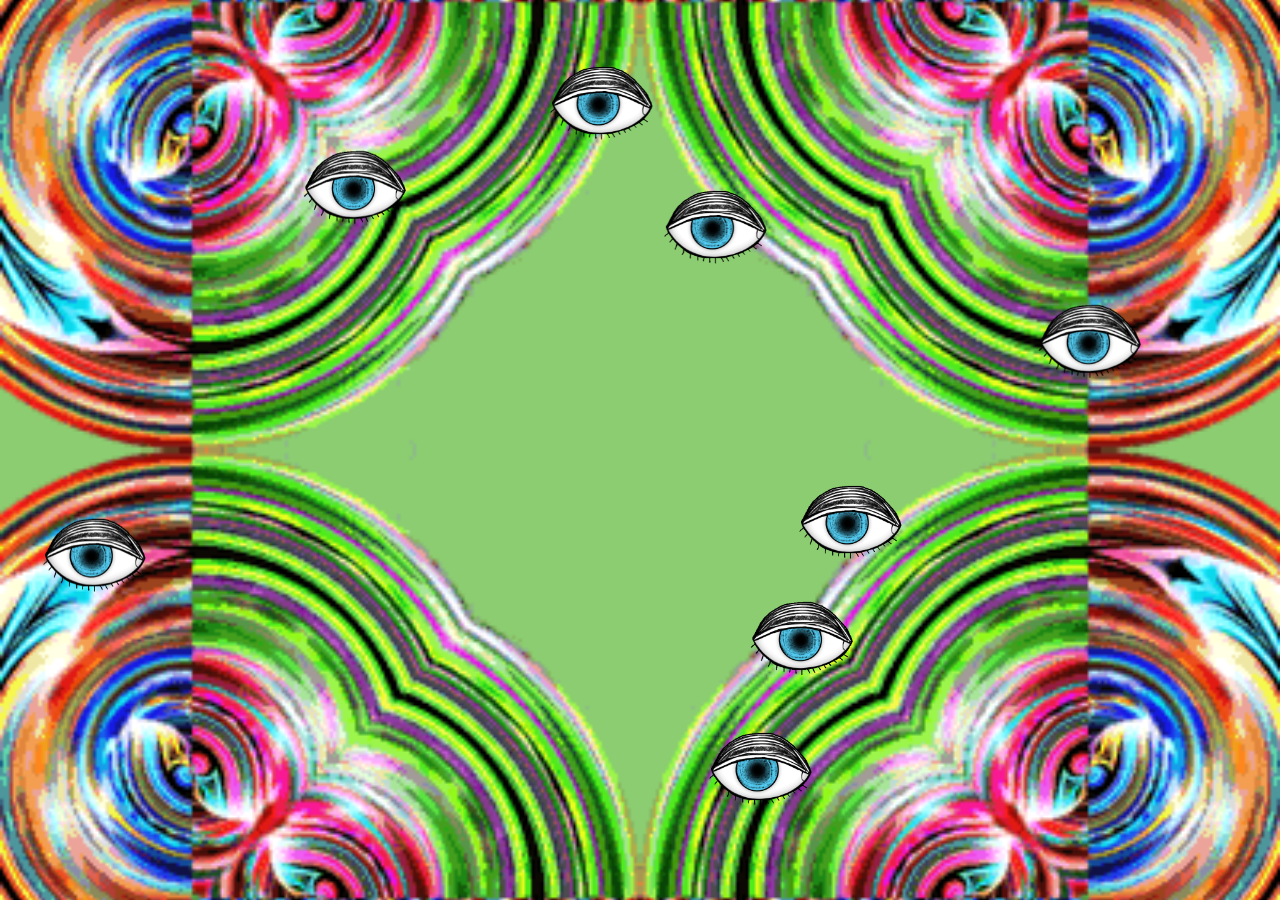
==== page2.html @ 1a2076b0 "Add files via upload" ====
<!DOCTYPE html>
<html lang="en">
<head>
<meta charset="UTF-8">
<title>Page 2</title>

<style>
body {
    margin: 0;
    overflow: hidden;
    background: black;
}

/* BACKGROUND */
.background {
    position: fixed;
    width: 100vw;
    height: 100vh;
    object-fit: cover;
    z-index: -2;
}

/* EYES */
.eye {
    position: absolute;
    width: 160px;
    cursor: pointer;
    z-index: 3;
    transition: transform 0.2s ease-out;
}

/* FLOAT + TILT */
.wrapper {
    position: absolute;
    animation: floatTilt 5s ease-in-out infinite;
}

@keyframes floatTilt {
    0%   { transform: translateY(0px) rotate(-3deg); }
    25%  { transform: translateY(-18px) rotate(2deg); }
    50%  { transform: translateY(-10px) rotate(0deg); }
    75%  { transform: translateY(-18px) rotate(-2deg); }
    100% { transform: translateY(0px) rotate(3deg); }
}

/* HOVER */
.eye:hover {
    animation: shake 0.05s infinite;
    transform: scale(1.15);
}

/* SHAKE */
@keyframes shake {
    0% { transform: translate(1px, 1px) scale(1.15); }
    25% { transform: translate(-2px, 2px) scale(1.15); }
    50% { transform: translate(2px, -1px) scale(1.15); }
    75% { transform: translate(-1px, -2px) scale(1.15); }
    100% { transform: translate(1px, 2px) scale(1.15); }
}
</style>
</head>

<body>

<img src="background2.gif" class="background">

<div id="container"></div>

<script>
const container = document.getElementById("container");

// RANDOM COUNT (7–10)
let count = Math.floor(Math.random() * 4) + 7;

// LOAD OR CREATE POSITIONS
let saved = localStorage.getItem("eyePositions");
let data;

if (saved) {
    data = JSON.parse(saved);
} else {
    data = [];

    for (let i = 0; i < count; i++) {
        data.push({
            x: Math.random() * 90,
            y: Math.random() * 90,
            type: Math.random() > 0.5 ? "eye1.gif" : "eye2.gif"
        });
    }

    localStorage.setItem("eyePositions", JSON.stringify(data));
}

// CREATE ELEMENTS
data.forEach((eye) => {
    let wrap = document.createElement("div");
    wrap.className = "wrapper";
    wrap.style.left = eye.x + "vw";
    wrap.style.top = eye.y + "vh";

    let img = document.createElement("img");
    img.src = eye.type;
    img.className = "eye";

    wrap.appendChild(img);
    container.appendChild(wrap);
});
</script>

</body>
</html>
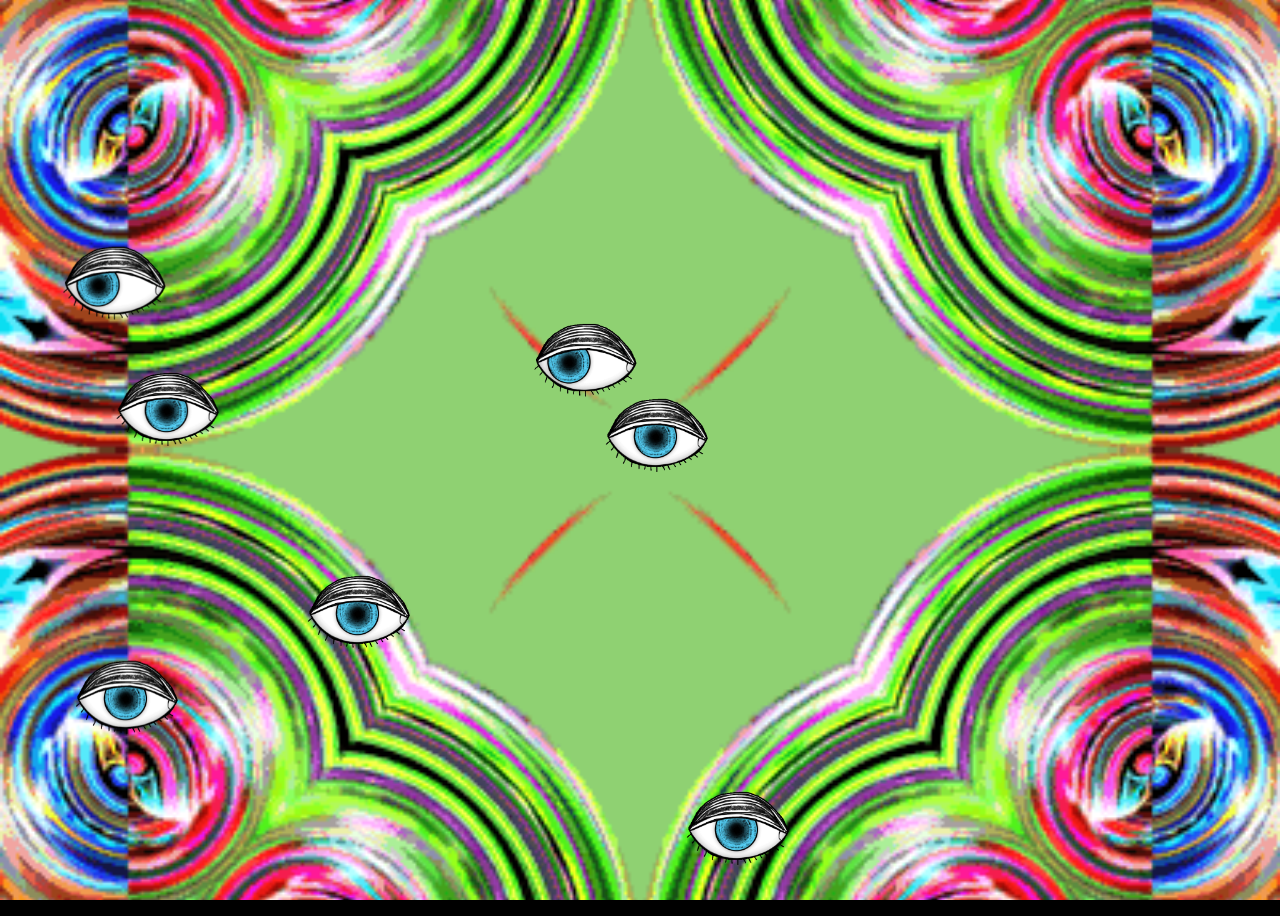
==== commit f154bdb7: "Update page2.html" ====
--- a/page2.html
+++ b/page2.html
@@ -64,10 +64,17 @@
 
 <img src="background2.gif" class="background">
 
+<!-- AUDIO -->
+<audio id="bg-audio" autoplay loop>
+    <source src="song2.wav" type="audio/wav">
+</audio>
+
 <div id="container"></div>
 
 <script>
-const container = document.getElementById("container");
+// FORCE PLAY (for browser compatibility)
+const audio = document.getElementById("bg-audio");
+audio.play().catch(() => {});
 
 // RANDOM COUNT (7–10)
 let count = Math.floor(Math.random() * 4) + 7;
@@ -109,4 +116,4 @@
 </script>
 
 </body>
-</html>+</html>
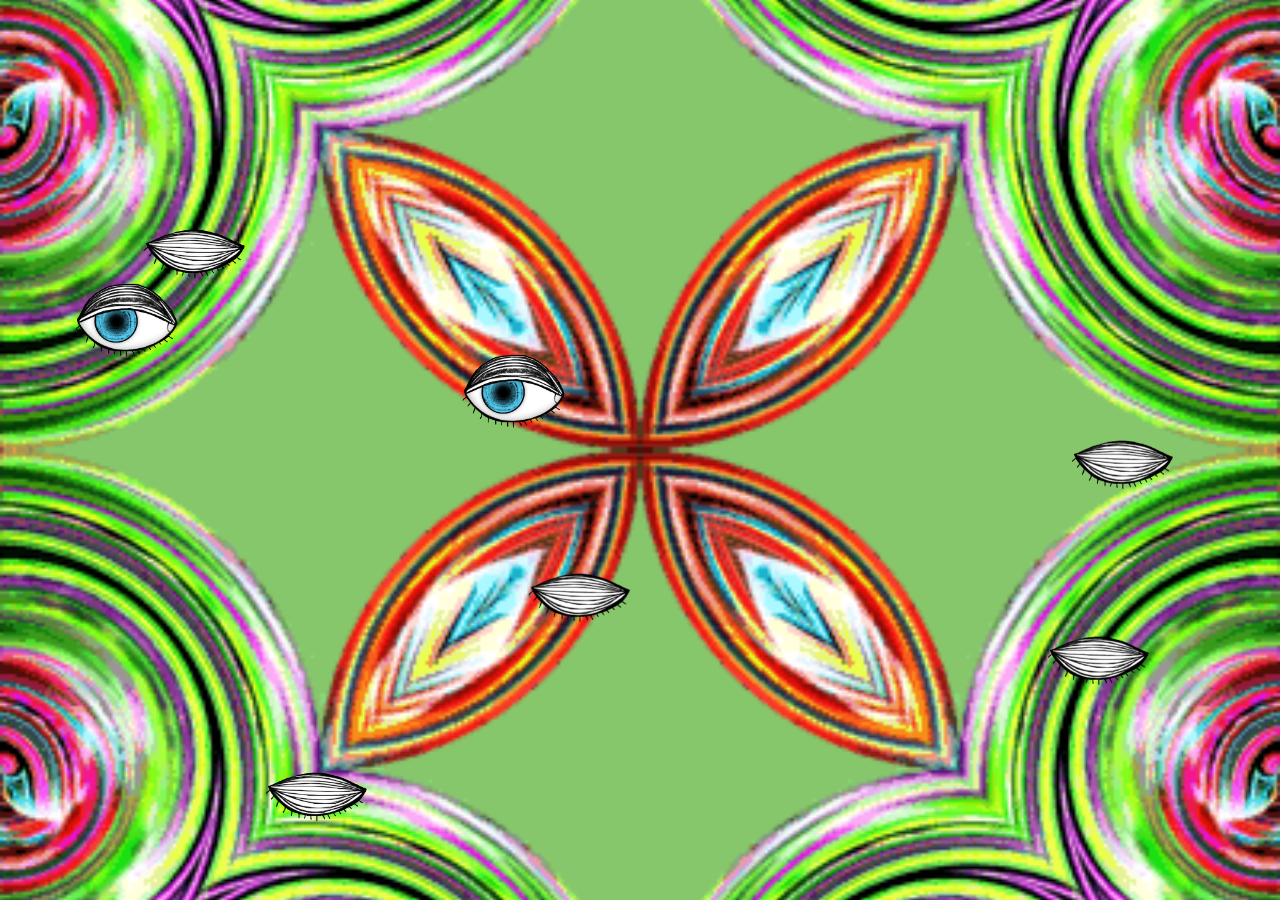
==== commit ef797057: "Update page2.html" ====
--- a/page2.html
+++ b/page2.html
@@ -65,16 +65,28 @@
 <img src="background2.gif" class="background">
 
 <!-- AUDIO -->
-<audio id="bg-audio" autoplay loop>
+<audio id="bg-audio" loop>
     <source src="song2.wav" type="audio/wav">
 </audio>
 
 <div id="container"></div>
 
 <script>
-// FORCE PLAY (for browser compatibility)
+// AUDIO FIX
 const audio = document.getElementById("bg-audio");
+
+// try immediate play
 audio.play().catch(() => {});
+
+// fallback interaction triggers
+const playAudio = () => {
+    audio.play();
+    document.removeEventListener("click", playAudio);
+    document.removeEventListener("mousemove", playAudio);
+};
+
+document.addEventListener("click", playAudio);
+document.addEventListener("mousemove", playAudio);
 
 // RANDOM COUNT (7–10)
 let count = Math.floor(Math.random() * 4) + 7;
@@ -100,6 +112,8 @@
 }
 
 // CREATE ELEMENTS
+const container = document.getElementById("container");
+
 data.forEach((eye) => {
     let wrap = document.createElement("div");
     wrap.className = "wrapper";
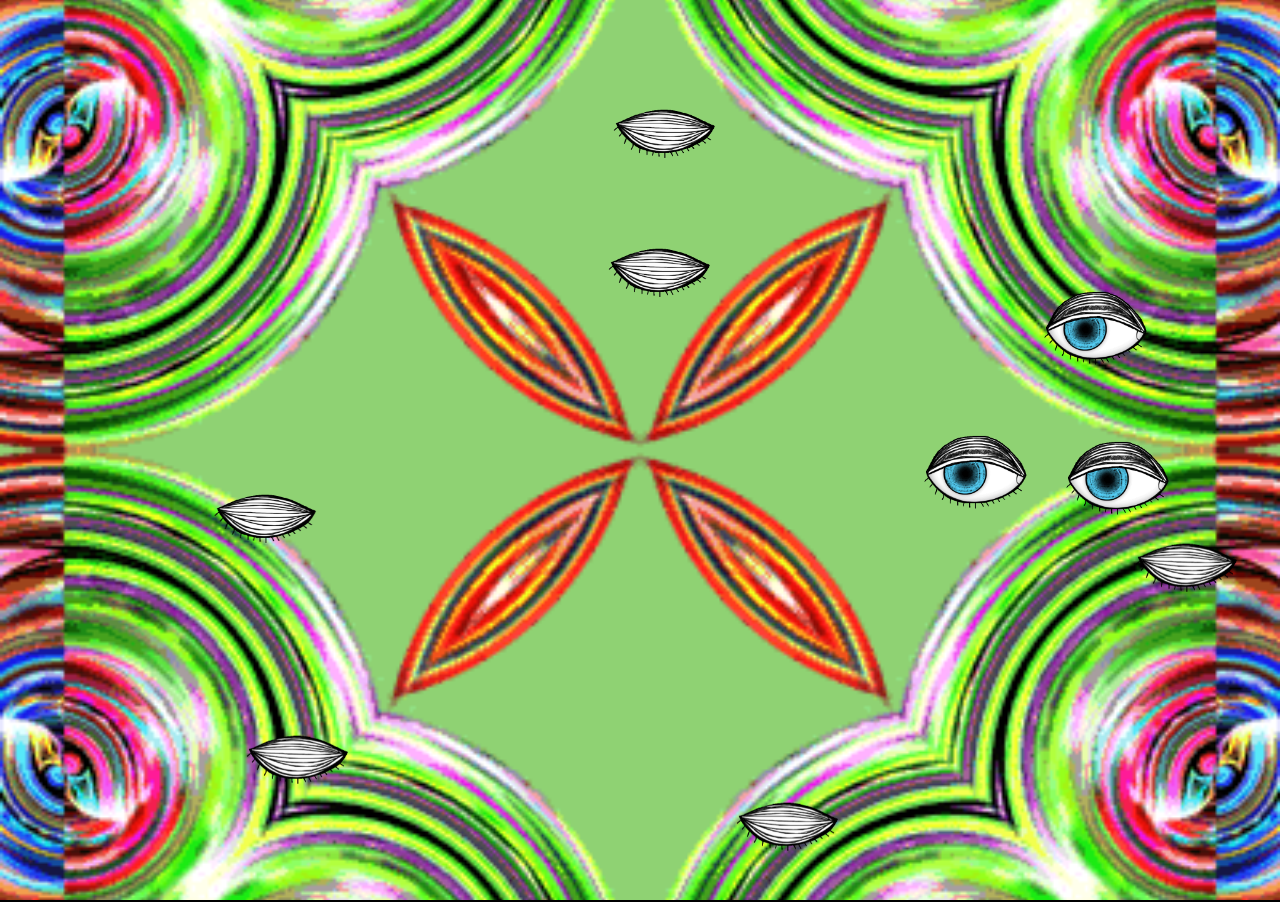
==== commit 816f03c1: "Update page2.html" ====
--- a/page2.html
+++ b/page2.html
@@ -64,7 +64,6 @@
 
 <img src="background2.gif" class="background">
 
-<!-- AUDIO -->
 <audio id="bg-audio" loop>
     <source src="song2.wav" type="audio/wav">
 </audio>
@@ -72,21 +71,35 @@
 <div id="container"></div>
 
 <script>
-// AUDIO FIX
 const audio = document.getElementById("bg-audio");
 
-// try immediate play
-audio.play().catch(() => {});
+// RESTORE AUDIO STATE
+let savedTime = localStorage.getItem("audioTime");
+let wasPlaying = localStorage.getItem("audioPlaying");
 
-// fallback interaction triggers
-const playAudio = () => {
-    audio.play();
-    document.removeEventListener("click", playAudio);
-    document.removeEventListener("mousemove", playAudio);
-};
+if (savedTime) {
+    audio.currentTime = parseFloat(savedTime);
+}
 
-document.addEventListener("click", playAudio);
-document.addEventListener("mousemove", playAudio);
+// TRY PLAY
+function tryPlay() {
+    audio.play().catch(() => {});
+}
+
+// If user already interacted before (from page1), this works
+if (wasPlaying === "true") {
+    tryPlay();
+}
+
+// fallback interaction
+document.addEventListener("click", tryPlay, { once: true });
+document.addEventListener("mousemove", tryPlay, { once: true });
+
+// SAVE STATE CONTINUOUSLY
+setInterval(() => {
+    localStorage.setItem("audioTime", audio.currentTime);
+    localStorage.setItem("audioPlaying", !audio.paused);
+}, 500);
 
 // RANDOM COUNT (7–10)
 let count = Math.floor(Math.random() * 4) + 7;
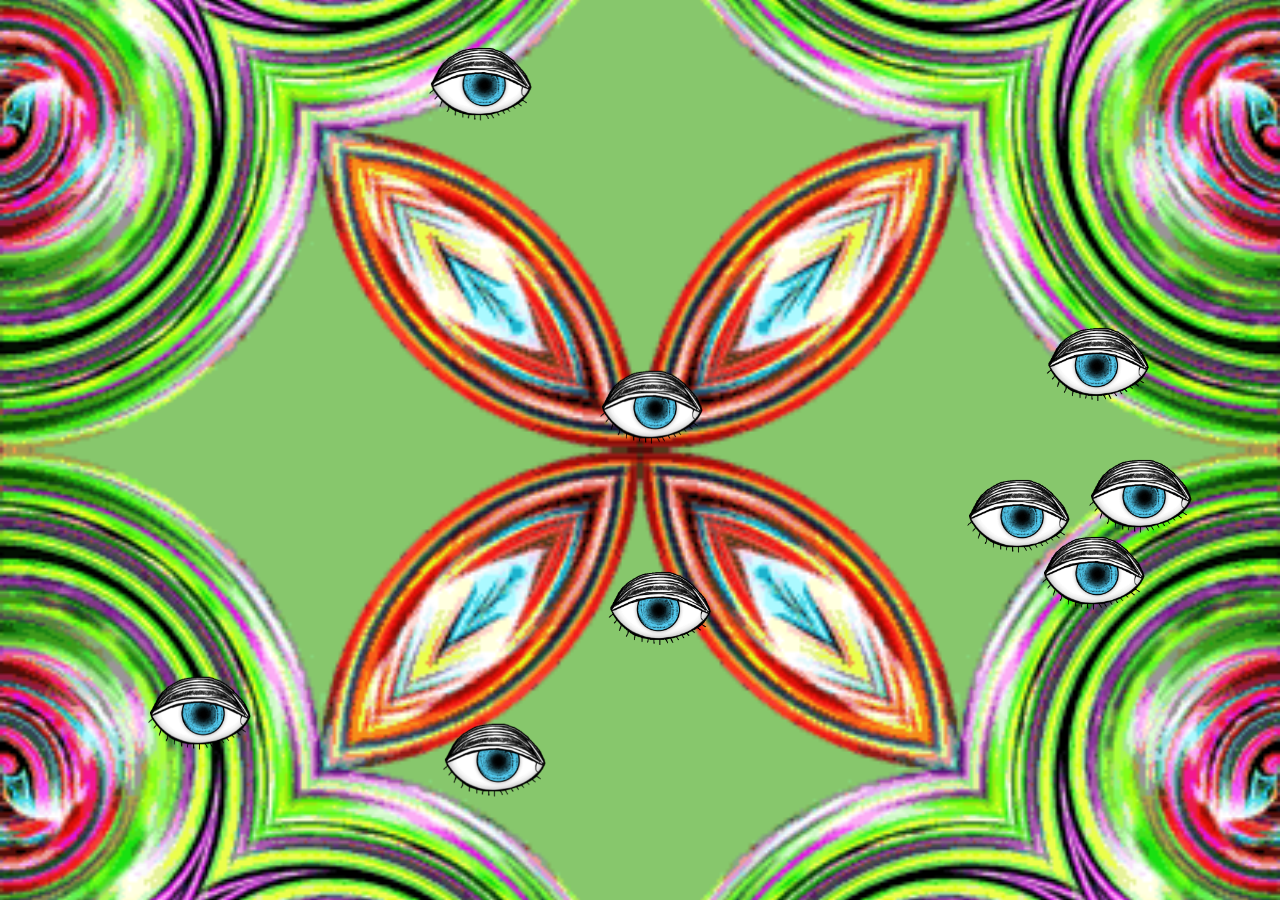
==== commit 0bd75d08: "Update page2.html" ====
--- a/page2.html
+++ b/page2.html
@@ -11,7 +11,6 @@
     background: black;
 }
 
-/* BACKGROUND */
 .background {
     position: fixed;
     width: 100vw;
@@ -20,42 +19,33 @@
     z-index: -2;
 }
 
-/* EYES */
 .eye {
     position: absolute;
     width: 160px;
     cursor: pointer;
     z-index: 3;
-    transition: transform 0.2s ease-out;
 }
 
-/* FLOAT + TILT */
 .wrapper {
     position: absolute;
     animation: floatTilt 5s ease-in-out infinite;
 }
 
 @keyframes floatTilt {
-    0%   { transform: translateY(0px) rotate(-3deg); }
-    25%  { transform: translateY(-18px) rotate(2deg); }
-    50%  { transform: translateY(-10px) rotate(0deg); }
-    75%  { transform: translateY(-18px) rotate(-2deg); }
+    0% { transform: translateY(0px) rotate(-3deg); }
+    50% { transform: translateY(-15px) rotate(2deg); }
     100% { transform: translateY(0px) rotate(3deg); }
 }
 
-/* HOVER */
 .eye:hover {
     animation: shake 0.05s infinite;
     transform: scale(1.15);
 }
 
-/* SHAKE */
 @keyframes shake {
-    0% { transform: translate(1px, 1px) scale(1.15); }
-    25% { transform: translate(-2px, 2px) scale(1.15); }
-    50% { transform: translate(2px, -1px) scale(1.15); }
-    75% { transform: translate(-1px, -2px) scale(1.15); }
-    100% { transform: translate(1px, 2px) scale(1.15); }
+    0% { transform: translate(1px,1px) scale(1.15); }
+    50% { transform: translate(-2px,2px) scale(1.15); }
+    100% { transform: translate(1px,-1px) scale(1.15); }
 }
 </style>
 </head>
@@ -73,38 +63,16 @@
 <script>
 const audio = document.getElementById("bg-audio");
 
-// RESTORE AUDIO STATE
+// RESTORE + PLAY (works because navigation click unlocked it)
 let savedTime = localStorage.getItem("audioTime");
-let wasPlaying = localStorage.getItem("audioPlaying");
 
 if (savedTime) {
     audio.currentTime = parseFloat(savedTime);
 }
 
-// TRY PLAY
-function tryPlay() {
-    audio.play().catch(() => {});
-}
+audio.play().catch(() => {});
 
-// If user already interacted before (from page1), this works
-if (wasPlaying === "true") {
-    tryPlay();
-}
-
-// fallback interaction
-document.addEventListener("click", tryPlay, { once: true });
-document.addEventListener("mousemove", tryPlay, { once: true });
-
-// SAVE STATE CONTINUOUSLY
-setInterval(() => {
-    localStorage.setItem("audioTime", audio.currentTime);
-    localStorage.setItem("audioPlaying", !audio.paused);
-}, 500);
-
-// RANDOM COUNT (7–10)
-let count = Math.floor(Math.random() * 4) + 7;
-
-// LOAD OR CREATE POSITIONS
+// RANDOM EYES (saved once)
 let saved = localStorage.getItem("eyePositions");
 let data;
 
@@ -112,6 +80,7 @@
     data = JSON.parse(saved);
 } else {
     data = [];
+    let count = Math.floor(Math.random() * 4) + 7;
 
     for (let i = 0; i < count; i++) {
         data.push({
@@ -124,7 +93,6 @@
     localStorage.setItem("eyePositions", JSON.stringify(data));
 }
 
-// CREATE ELEMENTS
 const container = document.getElementById("container");
 
 data.forEach((eye) => {
